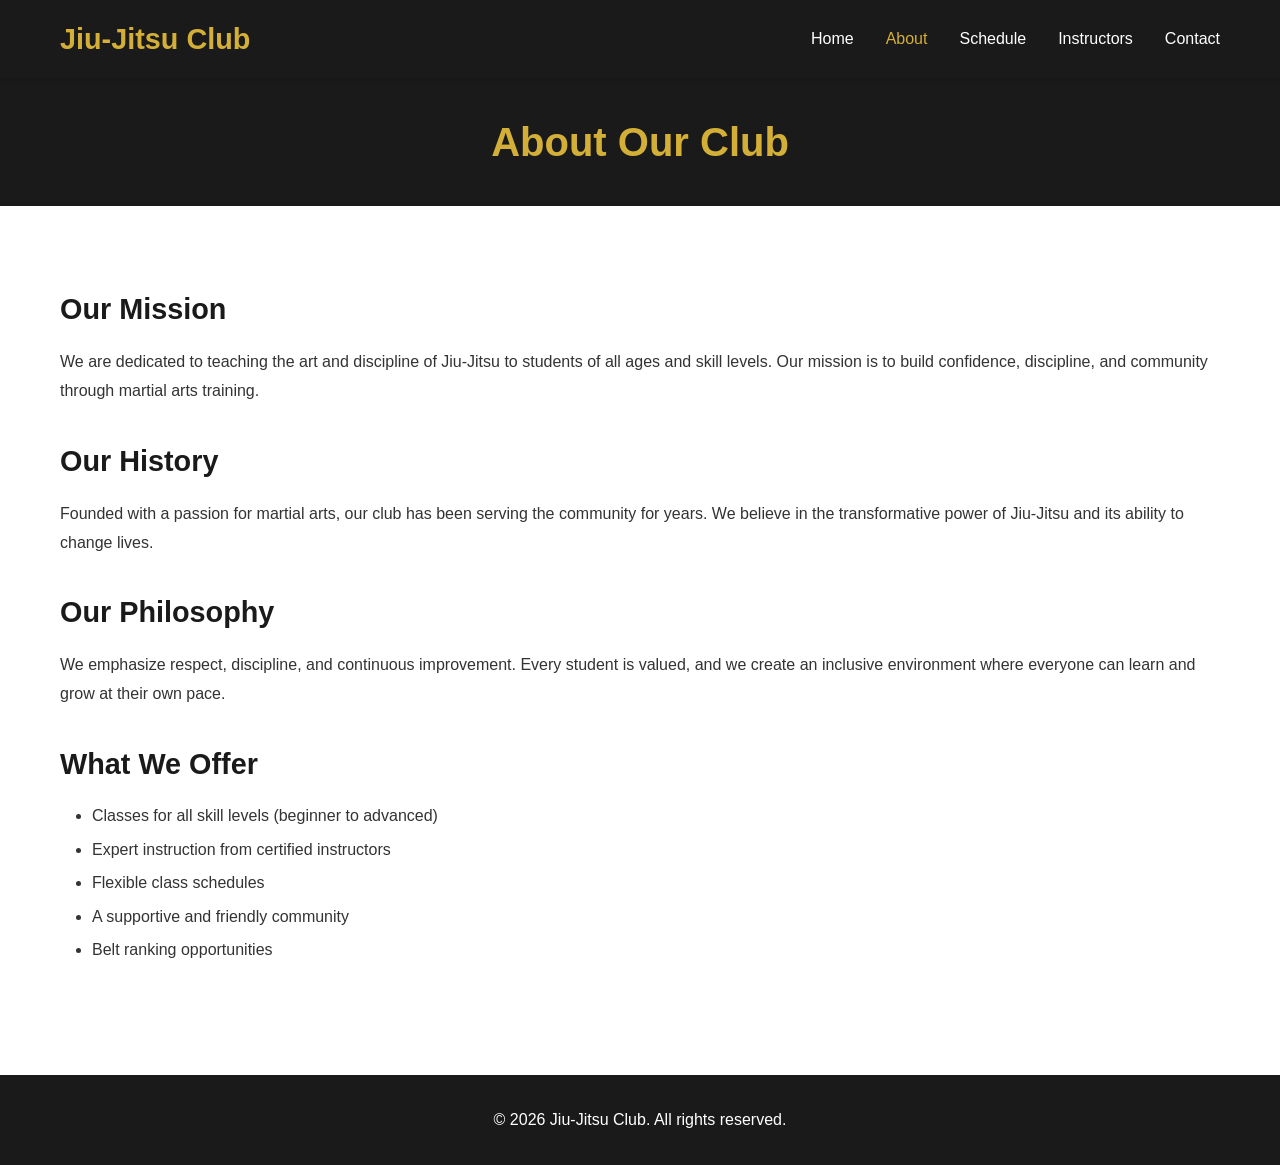
==== about.html @ f9fef1b3 "Initialize website structure with HTML pages, CSS, and JavaScript" ====
<!DOCTYPE html>
<html lang="en">
<head>
    <meta charset="UTF-8">
    <meta name="viewport" content="width=device-width, initial-scale=1.0">
    <meta name="description" content="Learn about our Jiu-Jitsu Club - Our mission, history, and philosophy">
    <title>About Us - Jiu-Jitsu Club</title>
    <link rel="stylesheet" href="css/style.css">
</head>
<body>
    <nav class="navbar">
        <div class="container">
            <div class="navbar-brand">
                <h1>Jiu-Jitsu Club</h1>
            </div>
            <ul class="navbar-menu">
                <li><a href="index.html">Home</a></li>
                <li><a href="about.html" class="active">About</a></li>
                <li><a href="schedule.html">Schedule</a></li>
                <li><a href="instructors.html">Instructors</a></li>
                <li><a href="contact.html">Contact</a></li>
            </ul>
        </div>
    </nav>

    <main>
        <section class="page-header">
            <div class="container">
                <h2>About Our Club</h2>
            </div>
        </section>

        <section class="content">
            <div class="container">
                <h3>Our Mission</h3>
                <p>
                    We are dedicated to teaching the art and discipline of Jiu-Jitsu to students of all ages and skill levels. 
                    Our mission is to build confidence, discipline, and community through martial arts training.
                </p>

                <h3>Our History</h3>
                <p>
                    Founded with a passion for martial arts, our club has been serving the community for years. 
                    We believe in the transformative power of Jiu-Jitsu and its ability to change lives.
                </p>

                <h3>Our Philosophy</h3>
                <p>
                    We emphasize respect, discipline, and continuous improvement. Every student is valued, and we create 
                    an inclusive environment where everyone can learn and grow at their own pace.
                </p>

                <h3>What We Offer</h3>
                <ul>
                    <li>Classes for all skill levels (beginner to advanced)</li>
                    <li>Expert instruction from certified instructors</li>
                    <li>Flexible class schedules</li>
                    <li>A supportive and friendly community</li>
                    <li>Belt ranking opportunities</li>
                </ul>
            </div>
        </section>
    </main>

    <footer>
        <div class="container">
            <p>&copy; 2026 Jiu-Jitsu Club. All rights reserved.</p>
        </div>
    </footer>

    <script src="js/script.js"></script>
</body>
</html>
---- css/style.css ----
/* Global Styles */
* {
    margin: 0;
    padding: 0;
    box-sizing: border-box;
}

:root {
    --primary-color: #1a1a1a;
    --secondary-color: #d4af37;
    --text-color: #333;
    --light-bg: #f5f5f5;
    --border-color: #ddd;
    --white: #ffffff;
}

body {
    font-family: 'Segoe UI', Tahoma, Geneva, Verdana, sans-serif;
    line-height: 1.6;
    color: var(--text-color);
    background-color: var(--white);
}

.container {
    max-width: 1200px;
    margin: 0 auto;
    padding: 0 20px;
}

/* Navigation */
.navbar {
    background-color: var(--primary-color);
    color: var(--white);
    padding: 1rem 0;
    position: sticky;
    top: 0;
    z-index: 100;
    box-shadow: 0 2px 5px rgba(0,0,0,0.1);
}

.navbar .container {
    display: flex;
    justify-content: space-between;
    align-items: center;
}

.navbar-brand h1 {
    font-size: 1.8rem;
    color: var(--secondary-color);
}

.navbar-menu {
    display: flex;
    list-style: none;
    gap: 2rem;
}

.navbar-menu a {
    color: var(--white);
    text-decoration: none;
    transition: color 0.3s ease;
    font-weight: 500;
}

.navbar-menu a:hover,
.navbar-menu a.active {
    color: var(--secondary-color);
}

/* Hero Section */
.hero {
    background: linear-gradient(135deg, var(--primary-color) 0%, #333 100%);
    color: var(--white);
    padding: 6rem 2rem;
    text-align: center;
}

.hero-content h2 {
    font-size: 3rem;
    margin-bottom: 1rem;
    color: var(--secondary-color);
}

.hero-content p {
    font-size: 1.3rem;
    margin-bottom: 2rem;
}

/* Buttons */
.btn {
    display: inline-block;
    padding: 0.75rem 2rem;
    border: none;
    border-radius: 5px;
    cursor: pointer;
    font-size: 1rem;
    text-decoration: none;
    transition: all 0.3s ease;
}

.btn-primary {
    background-color: var(--secondary-color);
    color: var(--primary-color);
    font-weight: bold;
}

.btn-primary:hover {
    background-color: #f0c750;
    transform: translateY(-2px);
    box-shadow: 0 5px 15px rgba(212, 175, 55, 0.3);
}

/* Features Section */
.features {
    padding: 4rem 2rem;
    background-color: var(--light-bg);
}

.features h3 {
    text-align: center;
    font-size: 2rem;
    margin-bottom: 3rem;
    color: var(--primary-color);
}

.feature-grid {
    display: grid;
    grid-template-columns: repeat(auto-fit, minmax(250px, 1fr));
    gap: 2rem;
}

.feature {
    background-color: var(--white);
    padding: 2rem;
    border-radius: 8px;
    text-align: center;
    box-shadow: 0 2px 10px rgba(0,0,0,0.1);
    transition: transform 0.3s ease;
}

.feature:hover {
    transform: translateY(-5px);
}

.feature h4 {
    color: var(--secondary-color);
    margin-bottom: 0.5rem;
    font-size: 1.3rem;
}

/* Page Header */
.page-header {
    background-color: var(--primary-color);
    color: var(--white);
    padding: 2rem;
    text-align: center;
}

.page-header h2 {
    color: var(--secondary-color);
    font-size: 2.5rem;
}

/* Content Section */
.content {
    padding: 3rem 2rem;
}

.content h3 {
    color: var(--primary-color);
    margin-top: 2rem;
    margin-bottom: 1rem;
    font-size: 1.8rem;
}

.content p {
    margin-bottom: 1rem;
    line-height: 1.8;
}

.content ul {
    margin-left: 2rem;
    margin-bottom: 1rem;
}

.content li {
    margin-bottom: 0.5rem;
}

.content a {
    color: var(--secondary-color);
    text-decoration: none;
    font-weight: 500;
}

.content a:hover {
    text-decoration: underline;
}

/* Schedule Table */
.schedule-table {
    width: 100%;
    border-collapse: collapse;
    margin: 2rem 0;
    box-shadow: 0 2px 10px rgba(0,0,0,0.1);
}

.schedule-table th {
    background-color: var(--primary-color);
    color: var(--white);
    padding: 1rem;
    text-align: left;
    font-weight: 600;
}

.schedule-table td {
    padding: 1rem;
    border-bottom: 1px solid var(--border-color);
}

.schedule-table tr:hover {
    background-color: var(--light-bg);
}

/* Instructor Grid */
.instructor-grid {
    display: grid;
    grid-template-columns: repeat(auto-fit, minmax(280px, 1fr));
    gap: 2rem;
    margin: 2rem 0;
}

.instructor-card {
    background-color: var(--light-bg);
    border-radius: 8px;
    overflow: hidden;
    box-shadow: 0 2px 10px rgba(0,0,0,0.1);
    text-align: center;
    transition: transform 0.3s ease;
}

.instructor-card:hover {
    transform: translateY(-5px);
}

.instructor-image {
    width: 100%;
    height: 200px;
    background-color: #ddd;
    display: flex;
    align-items: center;
    justify-content: center;
}

.instructor-image img {
    width: 100%;
    height: 100%;
    object-fit: cover;
}

.instructor-card h3 {
    color: var(--primary-color);
    margin: 1rem 0 0.5rem 0;
    padding: 0 1rem;
}

.instructor-card .belt {
    color: var(--secondary-color);
    font-weight: bold;
    padding: 0 1rem;
}

.instructor-card p {
    padding: 0.5rem 1rem 1rem 1rem;
    font-size: 0.95rem;
}

/* Contact Section */
.contact-grid {
    display: grid;
    grid-template-columns: 1fr 1fr;
    gap: 3rem;
    margin: 2rem 0;
}

.contact-info {
    background-color: var(--light-bg);
    padding: 2rem;
    border-radius: 8px;
}

.contact-info h3 {
    margin-top: 0;
}

.contact-info p {
    margin-bottom: 1.5rem;
}

.contact-info a {
    color: var(--secondary-color);
    text-decoration: none;
}

.contact-info a:hover {
    text-decoration: underline;
}

/* Forms */
.contact-form h3 {
    margin-top: 0;
}

.form-group {
    margin-bottom: 1.5rem;
}

.form-group label {
    display: block;
    margin-bottom: 0.5rem;
    font-weight: 600;
    color: var(--primary-color);
}

.form-group input,
.form-group textarea,
.form-group select {
    width: 100%;
    padding: 0.75rem;
    border: 1px solid var(--border-color);
    border-radius: 5px;
    font-family: inherit;
    font-size: 1rem;
}

.form-group input:focus,
.form-group textarea:focus,
.form-group select:focus {
    outline: none;
    border-color: var(--secondary-color);
    box-shadow: 0 0 5px rgba(212, 175, 55, 0.3);
}

#signupForm {
    background-color: var(--light-bg);
    padding: 2rem;
    border-radius: 8px;
    margin-top: 2rem;
}

/* Footer */
footer {
    background-color: var(--primary-color);
    color: var(--white);
    text-align: center;
    padding: 2rem;
    margin-top: 3rem;
}

/* Responsive Design */
@media (max-width: 768px) {
    .navbar-menu {
        flex-direction: column;
        gap: 0.5rem;
    }

    .navbar .container {
        flex-direction: column;
        gap: 1rem;
    }

    .hero-content h2 {
        font-size: 2rem;
    }

    .hero-content p {
        font-size: 1.1rem;
    }

    .feature-grid {
        grid-template-columns: 1fr;
    }

    .contact-grid {
        grid-template-columns: 1fr;
    }

    .instructor-grid {
        grid-template-columns: 1fr;
    }

    .schedule-table {
        font-size: 0.9rem;
    }

    .schedule-table th,
    .schedule-table td {
        padding: 0.75rem;
    }

    .page-header h2 {
        font-size: 1.8rem;
    }
}

@media (max-width: 480px) {
    .navbar-brand h1 {
        font-size: 1.3rem;
    }

    .hero-content h2 {
        font-size: 1.5rem;
    }

    .hero {
        padding: 3rem 1rem;
    }

    .btn {
        padding: 0.6rem 1.5rem;
        font-size: 0.9rem;
    }
}
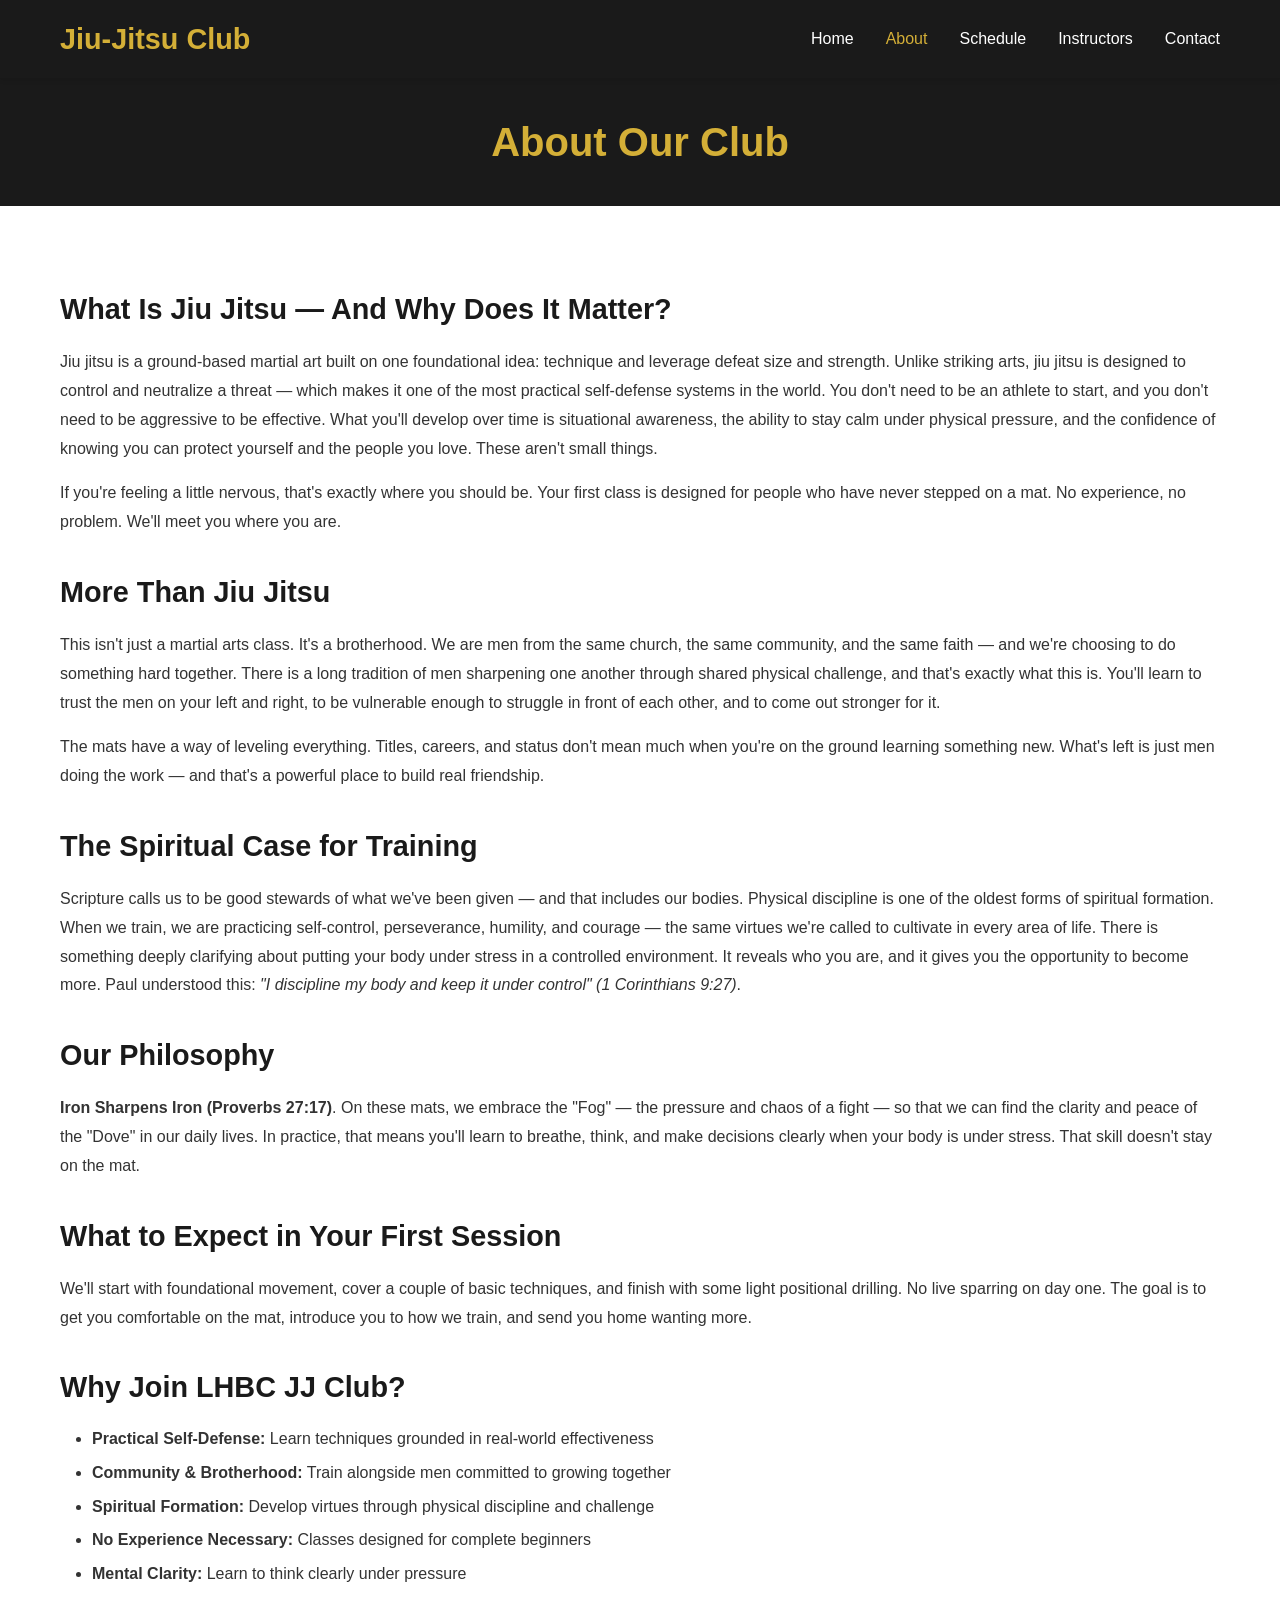
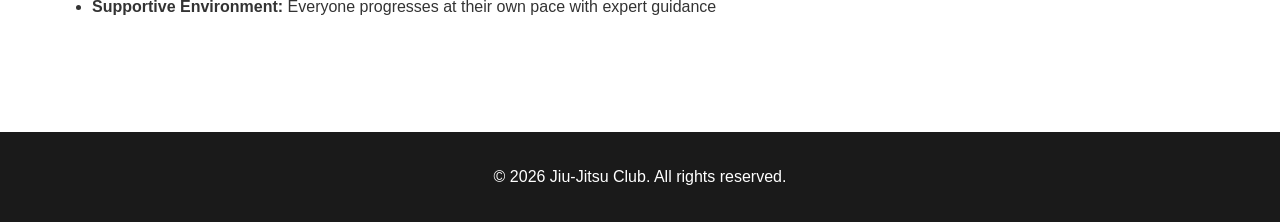
==== commit afcaaa20: "Update About Us page with authentic content from founding member invitation" ====
--- a/about.html
+++ b/about.html
@@ -32,31 +32,45 @@
 
         <section class="content">
             <div class="container">
-                <h3>Our Mission</h3>
+                <h3>What Is Jiu Jitsu — And Why Does It Matter?</h3>
                 <p>
-                    We are dedicated to teaching the art and discipline of Jiu-Jitsu to students of all ages and skill levels. 
-                    Our mission is to build confidence, discipline, and community through martial arts training.
+                    Jiu jitsu is a ground-based martial art built on one foundational idea: technique and leverage defeat size and strength. Unlike striking arts, jiu jitsu is designed to control and neutralize a threat — which makes it one of the most practical self-defense systems in the world. You don't need to be an athlete to start, and you don't need to be aggressive to be effective. What you'll develop over time is situational awareness, the ability to stay calm under physical pressure, and the confidence of knowing you can protect yourself and the people you love. These aren't small things.
+                </p>
+                <p>
+                    If you're feeling a little nervous, that's exactly where you should be. Your first class is designed for people who have never stepped on a mat. No experience, no problem. We'll meet you where you are.
                 </p>
 
-                <h3>Our History</h3>
+                <h3>More Than Jiu Jitsu</h3>
                 <p>
-                    Founded with a passion for martial arts, our club has been serving the community for years. 
-                    We believe in the transformative power of Jiu-Jitsu and its ability to change lives.
+                    This isn't just a martial arts class. It's a brotherhood. We are men from the same church, the same community, and the same faith — and we're choosing to do something hard together. There is a long tradition of men sharpening one another through shared physical challenge, and that's exactly what this is. You'll learn to trust the men on your left and right, to be vulnerable enough to struggle in front of each other, and to come out stronger for it.
+                </p>
+                <p>
+                    The mats have a way of leveling everything. Titles, careers, and status don't mean much when you're on the ground learning something new. What's left is just men doing the work — and that's a powerful place to build real friendship.
+                </p>
+
+                <h3>The Spiritual Case for Training</h3>
+                <p>
+                    Scripture calls us to be good stewards of what we've been given — and that includes our bodies. Physical discipline is one of the oldest forms of spiritual formation. When we train, we are practicing self-control, perseverance, humility, and courage — the same virtues we're called to cultivate in every area of life. There is something deeply clarifying about putting your body under stress in a controlled environment. It reveals who you are, and it gives you the opportunity to become more. Paul understood this: <em>"I discipline my body and keep it under control" (1 Corinthians 9:27)</em>.
                 </p>
 
                 <h3>Our Philosophy</h3>
                 <p>
-                    We emphasize respect, discipline, and continuous improvement. Every student is valued, and we create 
-                    an inclusive environment where everyone can learn and grow at their own pace.
+                    <strong>Iron Sharpens Iron (Proverbs 27:17)</strong>. On these mats, we embrace the "Fog" — the pressure and chaos of a fight — so that we can find the clarity and peace of the "Dove" in our daily lives. In practice, that means you'll learn to breathe, think, and make decisions clearly when your body is under stress. That skill doesn't stay on the mat.
                 </p>
 
-                <h3>What We Offer</h3>
+                <h3>What to Expect in Your First Session</h3>
+                <p>
+                    We'll start with foundational movement, cover a couple of basic techniques, and finish with some light positional drilling. No live sparring on day one. The goal is to get you comfortable on the mat, introduce you to how we train, and send you home wanting more.
+                </p>
+
+                <h3>Why Join LHBC JJ Club?</h3>
                 <ul>
-                    <li>Classes for all skill levels (beginner to advanced)</li>
-                    <li>Expert instruction from certified instructors</li>
-                    <li>Flexible class schedules</li>
-                    <li>A supportive and friendly community</li>
-                    <li>Belt ranking opportunities</li>
+                    <li><strong>Practical Self-Defense:</strong> Learn techniques grounded in real-world effectiveness</li>
+                    <li><strong>Community & Brotherhood:</strong> Train alongside men committed to growing together</li>
+                    <li><strong>Spiritual Formation:</strong> Develop virtues through physical discipline and challenge</li>
+                    <li><strong>No Experience Necessary:</strong> Classes designed for complete beginners</li>
+                    <li><strong>Mental Clarity:</strong> Learn to think clearly under pressure</li>
+                    <li><strong>Supportive Environment:</strong> Everyone progresses at their own pace with expert guidance</li>
                 </ul>
             </div>
         </section>
